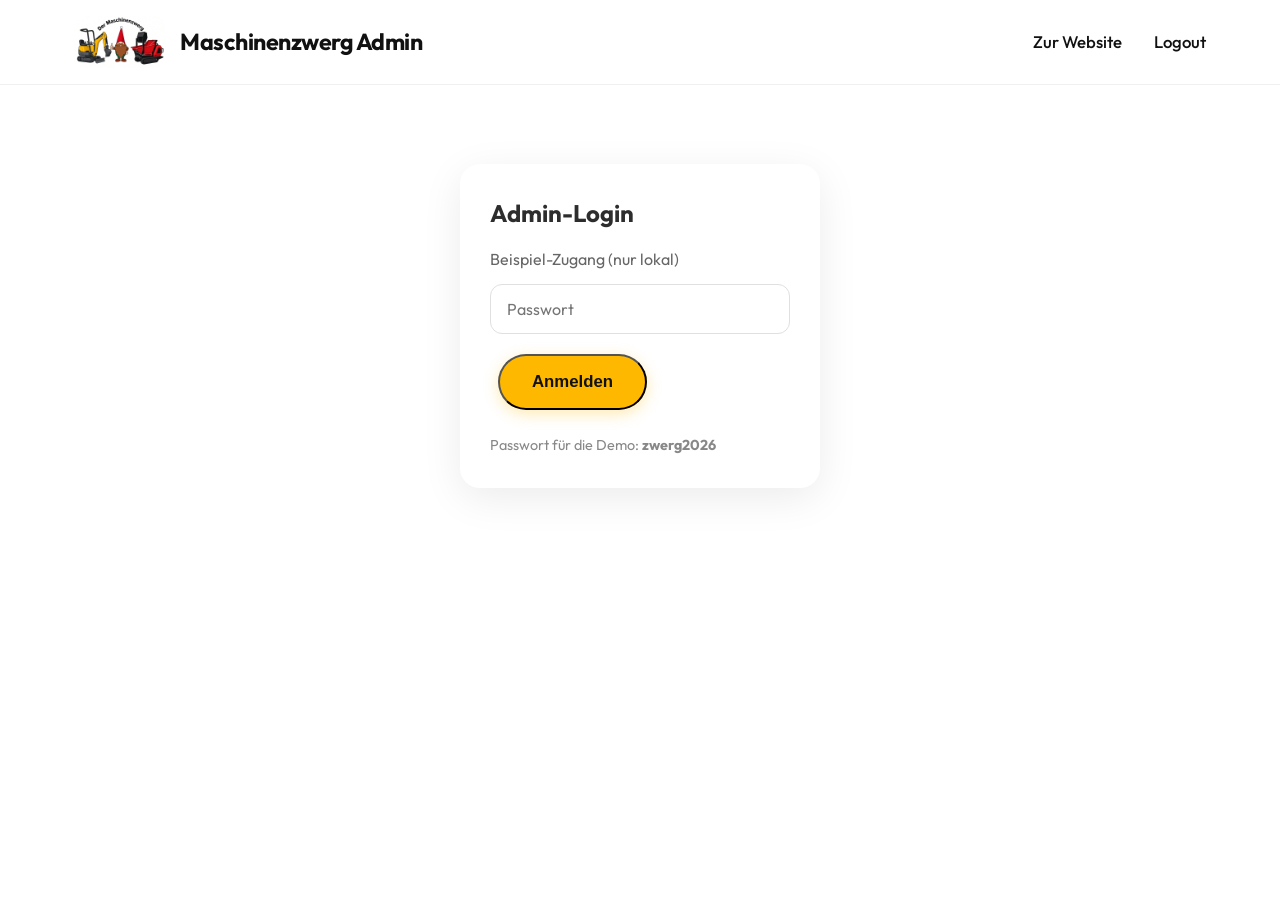
==== admin.html @ 91280cce "Maschinenzwerg Website" ====
<!DOCTYPE html>
<html lang="de">
<head>
  <meta charset="UTF-8">
  <meta name="viewport" content="width=device-width, initial-scale=1.0">
  <title>Admin – Maschinenzwerg</title>
  <link rel="stylesheet" href="style.css">
  <style>
    .admin-box { max-width: 900px; margin: 40px auto; }
    .booking { background: white; border-radius: 16px; padding: 20px; margin-bottom: 16px; box-shadow: var(--shadow); }
    .booking h4 { margin-bottom: 8px; }
    .login-box { max-width: 360px; margin: 80px auto; padding: 30px; background: white; border-radius: 20px; box-shadow: var(--shadow); }
  </style>
</head>
<body>
  <header>
    <div class="container">
      <nav>
        <a href="index.html" class="logo">
          <img src="images/logo-full.jpg" alt="Der Maschinenzwerg">
          <span>Maschinenzwerg Admin</span>
        </a>
        <ul>
          <li><a href="index.html">Zur Website</a></li>
          <li><a href="#" onclick="logout()">Logout</a></li>
        </ul>
      </nav>
    </div>
  </header>

  <div id="login-screen" class="login-box">
    <h2>Admin-Login</h2>
    <p style="margin:12px 0; color:#666;">Beispiel-Zugang (nur lokal)</p>
    <input type="password" id="pw" placeholder="Passwort" style="margin-bottom:12px;">
    <button class="btn" onclick="login()">Anmelden</button>
    <p style="margin-top:16px; font-size:0.9rem; color:#888;">Passwort für die Demo: <strong>zwerg2026</strong></p>
  </div>

  <div id="admin-screen" class="admin-box" style="display:none;">
    <h2>Buchungsanfragen</h2>
    <p style="margin-bottom:24px; color:#666;">Alle Anfragen, die über das Formular gesendet wurden (lokal gespeichert).</p>
    <div id="bookings"></div>
    <p id="empty" style="display:none; color:#888;">Noch keine Anfragen vorhanden. Sende eine Testanfrage über die Website.</p>
  </div>

  <script>
    const DEMO_PW = 'zwerg2026';

    function login() {
      if (document.getElementById('pw').value === DEMO_PW) {
        sessionStorage.setItem('admin', '1');
        showAdmin();
      } else {
        alert('Falsches Passwort');
      }
    }

    function logout() {
      sessionStorage.removeItem('admin');
      location.reload();
    }

    function showAdmin() {
      document.getElementById('login-screen').style.display = 'none';
      document.getElementById('admin-screen').style.display = 'block';
      renderBookings();
    }

    function renderBookings() {
      const list = JSON.parse(localStorage.getItem('bookings') || '[]');
      const container = document.getElementById('bookings');
      container.innerHTML = '';
      if (list.length === 0) {
        document.getElementById('empty').style.display = 'block';
        return;
      }
      document.getElementById('empty').style.display = 'none';
      list.reverse().forEach(b => {
        const div = document.createElement('div');
        div.className = 'booking';
        div.innerHTML = `
          <h4>${b.machine || 'Maschine'}</h4>
          <p><strong>Name:</strong> ${b.name || '-'}<br>
          <strong>E-Mail:</strong> ${b.email || '-'}<br>
          <strong>Telefon:</strong> ${b.telefon || '-'}<br>
          <strong>Zeitraum:</strong> ${b.zeitraum || '-'}<br>
          <strong>Nachricht:</strong><br>${(b.nachricht || '').replace(/\n/g, '<br>')}</p>
          <small style="color:#888;">Eingegangen: ${b.timestamp || ''}</small>
        `;
        container.appendChild(div);
      });
    }

    if (sessionStorage.getItem('admin') === '1') showAdmin();
  </script>
</body>
</html>
---- style.css ----
/* Maschinenzwerg – Modern & Friendly Design */
@import url('https://fonts.googleapis.com/css2?family=Outfit:wght@300;400;500;600;700;800&display=swap');

:root {
  --yellow: #FFB800;
  --yellow-dark: #E6A500;
  --red: #E53935;
  --black: #111111;
  --dark: #1E1E1E;
  --gray: #F8F9FA;
  --text: #2D2D2D;
  --muted: #666;
  --white: #FFFFFF;
  --shadow: 0 10px 40px rgba(0,0,0,0.08);
  --radius: 20px;
}

* {
  margin: 0;
  padding: 0;
  box-sizing: border-box;
}

html {
  scroll-behavior: smooth;
}

body {
  font-family: 'Outfit', system-ui, -apple-system, sans-serif;
  line-height: 1.65;
  color: var(--text);
  background: var(--white);
}

.container {
  max-width: 1180px;
  margin: 0 auto;
  padding: 0 24px;
}

/* Header */
header {
  background: rgba(255,255,255,0.95);
  backdrop-filter: blur(12px);
  box-shadow: 0 1px 0 rgba(0,0,0,0.06);
  position: sticky;
  top: 0;
  z-index: 1000;
}

nav {
  display: flex;
  justify-content: space-between;
  align-items: center;
  padding: 16px 0;
}

.logo {
  display: flex;
  align-items: center;
  gap: 14px;
  text-decoration: none;
  color: var(--black);
  font-weight: 700;
  font-size: 1.45rem;
  letter-spacing: -0.5px;
}

.logo img {
  height: 52px;
  width: auto;
  border-radius: 12px;
}

nav ul {
  display: flex;
  list-style: none;
  gap: 32px;
  align-items: center;
}

nav a {
  text-decoration: none;
  color: var(--black);
  font-weight: 500;
  font-size: 1.05rem;
  transition: color 0.2s;
  position: relative;
}

nav a:hover {
  color: var(--yellow-dark);
}

nav a::after {
  content: '';
  position: absolute;
  bottom: -6px;
  left: 0;
  width: 0;
  height: 2px;
  background: var(--yellow);
  transition: width 0.3s;
}

nav a:hover::after {
  width: 100%;
}

.mobile-menu {
  display: none;
  font-size: 1.8rem;
  cursor: pointer;
  background: none;
  border: none;
}

/* Hero */
.hero {
  background: linear-gradient(135deg, #111 0%, #2a2a2a 50%, #1a1a1a 100%);
  color: white;
  padding: 100px 0 80px;
  text-align: center;
  position: relative;
  overflow: hidden;
}

.hero::before {
  content: '';
  position: absolute;
  top: -50%;
  right: -20%;
  width: 600px;
  height: 600px;
  background: radial-gradient(circle, rgba(255,184,0,0.15) 0%, transparent 70%);
  border-radius: 50%;
}

.hero h1 {
  font-size: 4.2rem;
  font-weight: 800;
  letter-spacing: -1.5px;
  margin-bottom: 16px;
  line-height: 1.1;
}

.hero .subtitle {
  font-size: 1.35rem;
  font-weight: 400;
  opacity: 0.9;
  max-width: 640px;
  margin: 0 auto 32px;
}

.hero-image {
  max-width: 720px;
  margin: 40px auto 0;
  border-radius: 24px;
  box-shadow: 0 20px 60px rgba(0,0,0,0.4);
  overflow: hidden;
}

.hero-image img {
  width: 100%;
  display: block;
}

.btn {
  display: inline-block;
  background: var(--yellow);
  color: var(--black);
  padding: 16px 32px;
  border-radius: 50px;
  text-decoration: none;
  font-weight: 600;
  font-size: 1.05rem;
  transition: all 0.25s ease;
  margin: 8px;
  box-shadow: 0 4px 15px rgba(255,184,0,0.3);
}

.btn:hover {
  transform: translateY(-3px);
  box-shadow: 0 8px 25px rgba(255,184,0,0.45);
  background: #ffc21a;
}

.btn-outline {
  background: transparent;
  color: white;
  border: 2px solid white;
  box-shadow: none;
}

.btn-outline:hover {
  background: white;
  color: var(--black);
}

/* Sections */
section {
  padding: 90px 0;
}

.section-title {
  text-align: center;
  font-size: 2.6rem;
  font-weight: 700;
  margin-bottom: 16px;
  letter-spacing: -0.8px;
}

.section-subtitle {
  text-align: center;
  color: var(--muted);
  font-size: 1.15rem;
  max-width: 600px;
  margin: 0 auto 50px;
}

/* Machine Cards */
.machines {
  background: var(--gray);
}

.grid {
  display: grid;
  grid-template-columns: repeat(auto-fit, minmax(340px, 1fr));
  gap: 28px;
}

.card {
  background: white;
  border-radius: var(--radius);
  overflow: hidden;
  box-shadow: var(--shadow);
  transition: all 0.35s ease;
  border: 1px solid rgba(0,0,0,0.04);
}

.card:hover {
  transform: translateY(-12px);
  box-shadow: 0 20px 50px rgba(0,0,0,0.12);
}

.card img {
  width: 100%;
  height: 240px;
  object-fit: cover;
  background: #f0f0f0;
  transition: transform 0.4s;
}

.card:hover img {
  transform: scale(1.05);
}

.card-content {
  padding: 28px;
}

.card h3 {
  font-size: 1.55rem;
  font-weight: 700;
  margin-bottom: 10px;
}

.card p {
  color: var(--muted);
  margin-bottom: 20px;
}

/* Features */
.features {
  display: grid;
  grid-template-columns: repeat(auto-fit, minmax(260px, 1fr));
  gap: 24px;
  margin-top: 20px;
}

.feature {
  text-align: center;
  padding: 30px 20px;
}

.feature-icon {
  width: 70px;
  height: 70px;
  background: var(--yellow);
  border-radius: 50%;
  display: flex;
  align-items: center;
  justify-content: center;
  margin: 0 auto 18px;
  font-size: 2rem;
}

.feature h3 {
  font-size: 1.25rem;
  margin-bottom: 8px;
}

/* Page styles */
.page-hero {
  background: linear-gradient(135deg, var(--dark), #333);
  color: white;
  padding: 70px 0;
  text-align: center;
}

.page-hero h1 {
  font-size: 3.2rem;
  font-weight: 800;
  letter-spacing: -1px;
}

.page-content {
  padding: 70px 0;
}

.specs {
  background: var(--gray);
  padding: 32px;
  border-radius: var(--radius);
  margin: 32px 0;
}

.specs h3 {
  margin-bottom: 16px;
  font-size: 1.4rem;
}

.specs ul {
  list-style: none;
}

.specs li {
  padding: 10px 0;
  border-bottom: 1px solid #e5e5e5;
  display: flex;
  justify-content: space-between;
}

.specs li:last-child {
  border-bottom: none;
}

.specs strong {
  color: var(--black);
}

/* Footer */
footer {
  background: var(--black);
  color: #ccc;
  padding: 60px 0 30px;
}

footer .container {
  display: grid;
  grid-template-columns: repeat(auto-fit, minmax(220px, 1fr));
  gap: 40px;
}

footer h4 {
  color: var(--yellow);
  margin-bottom: 16px;
  font-size: 1.1rem;
}

footer a {
  color: #aaa;
  text-decoration: none;
  display: block;
  margin: 6px 0;
  transition: color 0.2s;
}

footer a:hover {
  color: var(--yellow);
}

.copyright {
  text-align: center;
  margin-top: 40px;
  padding-top: 24px;
  border-top: 1px solid #333;
  font-size: 0.9rem;
  color: #777;
}

/* Form */
.form-group {
  margin-bottom: 22px;
}

label {
  display: block;
  margin-bottom: 6px;
  font-weight: 500;
}

input, textarea, select {
  width: 100%;
  padding: 14px 16px;
  border: 1.5px solid #e0e0e0;
  border-radius: 12px;
  font-size: 1rem;
  font-family: inherit;
  transition: border 0.2s;
}

input:focus, textarea:focus, select:focus {
  outline: none;
  border-color: var(--yellow);
}

textarea {
  height: 130px;
  resize: vertical;
}

button[type="submit"] {
  background: var(--yellow);
  color: var(--black);
  border: none;
  padding: 16px 36px;
  border-radius: 50px;
  font-weight: 600;
  font-size: 1.05rem;
  cursor: pointer;
  transition: all 0.2s;
}

button[type="submit"]:hover {
  background: var(--yellow-dark);
  transform: translateY(-2px);
}

/* Responsive */
@media (max-width: 768px) {
  nav ul {
    display: none;
    flex-direction: column;
    position: absolute;
    top: 84px;
    left: 0;
    right: 0;
    background: white;
    padding: 20px;
    box-shadow: 0 10px 30px rgba(0,0,0,0.1);
    gap: 16px;
  }

  nav ul.active {
    display: flex;
  }

  .mobile-menu {
    display: block;
  }

  .hero h1 {
    font-size: 2.8rem;
  }

  .hero {
    padding: 70px 0 50px;
  }

  .logo img {
    height: 42px;
  }

  .section-title {
    font-size: 2.1rem;
  }
}

/* Calendar */
.calendar-wrap {
  background: white;
  border-radius: 20px;
  box-shadow: var(--shadow);
  padding: 24px;
  margin: 40px 0;
  max-width: 420px;
}
.cal-header {
  display: flex;
  justify-content: space-between;
  align-items: center;
  margin-bottom: 16px;
}
.cal-header button {
  background: var(--yellow);
  border: none;
  width: 36px;
  height: 36px;
  border-radius: 50%;
  font-size: 1.2rem;
  cursor: pointer;
}
.cal-grid {
  display: grid;
  grid-template-columns: repeat(7, 1fr);
  gap: 4px;
  text-align: center;
}
.cal-day-name {
  font-weight: 600;
  font-size: 0.85rem;
  color: var(--muted);
  padding: 8px 0;
}
.cal-day {
  padding: 10px 0;
  border-radius: 8px;
  cursor: pointer;
  font-size: 0.95rem;
}
.cal-day:hover:not(.occupied):not(.past) {
  background: #fff3cd;
}
.cal-day.occupied {
  background: #f8d7da;
  color: #721c24;
  cursor: not-allowed;
  text-decoration: line-through;
}
.cal-day.selected {
  background: var(--yellow);
  color: black;
  font-weight: 600;
}
.cal-day.past {
  color: #ccc;
  cursor: not-allowed;
}
.price-box {
  margin-top: 20px;
  padding: 16px;
  background: var(--gray);
  border-radius: 12px;
  font-weight: 500;
}
.coming-soon {
  background: #fff3cd;
  color: #856404;
  padding: 20px;
  border-radius: 12px;
  text-align: center;
  margin: 30px 0;
  font-weight: 600;
}
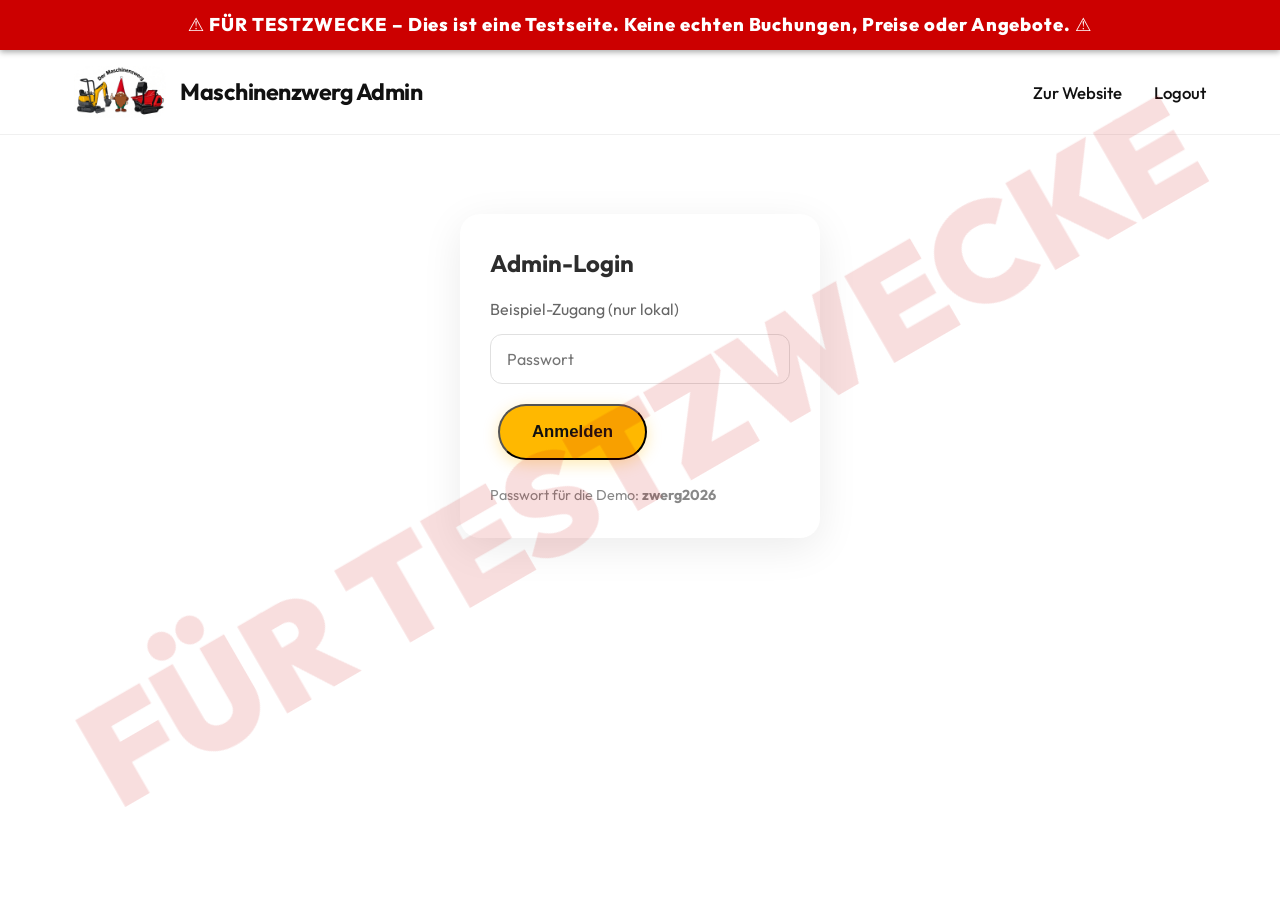
==== commit b329add2: "Hinweis FÜR TESTZWECKE auf allen Seiten" ====
--- a/admin.html
+++ b/admin.html
@@ -1,9 +1,10 @@
 <!DOCTYPE html>
 <html lang="de">
 <head>
+  <meta name="robots" content="noindex, nofollow">
   <meta charset="UTF-8">
   <meta name="viewport" content="width=device-width, initial-scale=1.0">
-  <title>Admin – Maschinenzwerg</title>
+  <title>[FÜR TESTZWECKE] Admin – Maschinenzwerg</title>
   <link rel="stylesheet" href="style.css">
   <style>
     .admin-box { max-width: 900px; margin: 40px auto; }
@@ -13,6 +14,8 @@
   </style>
 </head>
 <body>
+<div class="testbanner" role="alert">⚠ FÜR TESTZWECKE – Dies ist eine Testseite. Keine echten Buchungen, Preise oder Angebote. ⚠</div>
+<div class="testwatermark" aria-hidden="true">FÜR TESTZWECKE</div>
   <header>
     <div class="container">
       <nav>
--- a/style.css
+++ b/style.css
@@ -553,3 +553,7 @@
   margin: 30px 0;
   font-weight: 600;
 }
+
+/* Hinweis: Testseite */
+.testbanner{position:sticky;top:0;z-index:10000;background:#c00;color:#fff;text-align:center;font-weight:800;font-size:1.15rem;letter-spacing:.05em;padding:10px 12px;box-shadow:0 2px 6px rgba(0,0,0,.35);}
+.testwatermark{position:fixed;top:50%;left:50%;transform:translate(-50%,-50%) rotate(-30deg);z-index:9999;pointer-events:none;font-size:clamp(3rem,11vw,9rem);font-weight:900;color:rgba(200,0,0,.13);white-space:nowrap;user-select:none;}
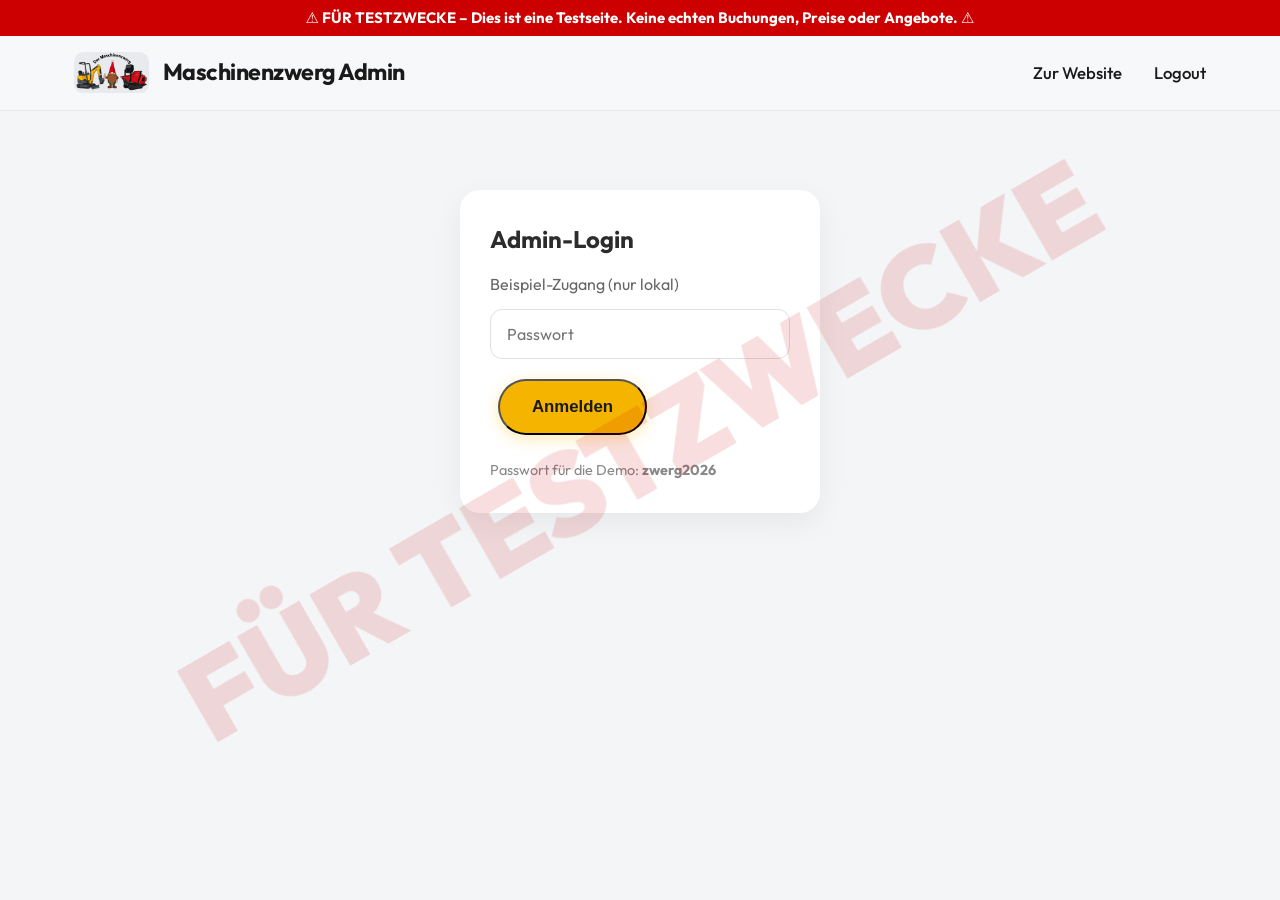
==== commit 12dc511d: "Neue Version: Slider, weichere Farben, Mobiloptimierung (Testseite)" ====
--- a/admin.html
+++ b/admin.html
@@ -1,7 +1,7 @@
 <!DOCTYPE html>
 <html lang="de">
 <head>
-  <meta name="robots" content="noindex, nofollow">
+<meta name="robots" content="noindex, nofollow">
   <meta charset="UTF-8">
   <meta name="viewport" content="width=device-width, initial-scale=1.0">
   <title>[FÜR TESTZWECKE] Admin – Maschinenzwerg</title>
--- a/style.css
+++ b/style.css
@@ -2,16 +2,17 @@
 @import url('https://fonts.googleapis.com/css2?family=Outfit:wght@300;400;500;600;700;800&display=swap');
 
 :root {
-  --yellow: #FFB800;
-  --yellow-dark: #E6A500;
-  --red: #E53935;
-  --black: #111111;
-  --dark: #1E1E1E;
-  --gray: #F8F9FA;
-  --text: #2D2D2D;
-  --muted: #666;
-  --white: #FFFFFF;
-  --shadow: 0 10px 40px rgba(0,0,0,0.08);
+  --yellow: #F5B400;
+  --yellow-dark: #D9A000;
+  --red: #D32F2F;
+  --black: #1A1A1A;
+  --dark: #252525;
+  --gray: #F0F2F5;
+  --text: #2C2C2C;
+  --muted: #5A5A5A;
+  --white: #F7F8FA;
+  --bg: #F4F5F7;
+  --shadow: 0 10px 30px rgba(0,0,0,0.06);
   --radius: 20px;
 }
 
@@ -29,7 +30,7 @@
   font-family: 'Outfit', system-ui, -apple-system, sans-serif;
   line-height: 1.65;
   color: var(--text);
-  background: var(--white);
+  background: var(--bg);
 }
 
 .container {
@@ -40,9 +41,9 @@
 
 /* Header */
 header {
-  background: rgba(255,255,255,0.95);
+  background: rgba(247,248,250,0.95);
   backdrop-filter: blur(12px);
-  box-shadow: 0 1px 0 rgba(0,0,0,0.06);
+  box-shadow: 0 1px 0 rgba(0,0,0,0.05);
   position: sticky;
   top: 0;
   z-index: 1000;
@@ -67,9 +68,10 @@
 }
 
 .logo img {
-  height: 52px;
+  height: 42px;
   width: auto;
-  border-radius: 12px;
+  border-radius: 10px;
+  object-fit: contain;
 }
 
 nav ul {
@@ -153,16 +155,59 @@
 }
 
 .hero-image {
-  max-width: 720px;
-  margin: 40px auto 0;
-  border-radius: 24px;
-  box-shadow: 0 20px 60px rgba(0,0,0,0.4);
+  max-width: 520px;
+  margin: 36px auto 0;
+  border-radius: 20px;
+  box-shadow: 0 16px 40px rgba(0,0,0,0.25);
   overflow: hidden;
-}
-
+  background: linear-gradient(145deg, #E4E7EB 0%, #C9CED6 100%);
+}
 .hero-image img {
   width: 100%;
+  height: auto;
   display: block;
+  object-fit: contain;
+}
+
+/* Image Slider */
+.slider {
+  position: relative;
+  width: 100%;
+  height: 340px;
+  border-radius: 20px;
+  overflow: hidden;
+  box-shadow: var(--shadow);
+  background: linear-gradient(145deg, #E4E7EB 0%, #C9CED6 100%);
+}
+.slider img {
+  position: absolute;
+  top: 0; left: 0;
+  width: 100%;
+  height: 100%;
+  object-fit: cover;
+  opacity: 0;
+  transition: opacity 0.6s ease;
+}
+.slider img.active {
+  opacity: 1;
+}
+.slider-dots {
+  position: absolute;
+  bottom: 12px;
+  left: 50%;
+  transform: translateX(-50%);
+  display: flex;
+  gap: 8px;
+}
+.slider-dots span {
+  width: 10px;
+  height: 10px;
+  border-radius: 50%;
+  background: rgba(255,255,255,0.5);
+  cursor: pointer;
+}
+.slider-dots span.active {
+  background: white;
 }
 
 .btn {
@@ -230,12 +275,12 @@
 }
 
 .card {
-  background: white;
+  background: #FAFBFC;
   border-radius: var(--radius);
   overflow: hidden;
   box-shadow: var(--shadow);
   transition: all 0.35s ease;
-  border: 1px solid rgba(0,0,0,0.04);
+  border: 1px solid rgba(0,0,0,0.05);
 }
 
 .card:hover {
@@ -243,12 +288,16 @@
   box-shadow: 0 20px 50px rgba(0,0,0,0.12);
 }
 
-.card img {
-  width: 100%;
-  height: 240px;
-  object-fit: cover;
-  background: #f0f0f0;
-  transition: transform 0.4s;
+.card .slider {
+  height: 220px;
+  border-radius: 0;
+  box-shadow: none;
+  position: relative;
+  overflow: hidden;
+}
+.card .slider img {
+  object-fit: contain;
+  background: linear-gradient(145deg, #E4E7EB 0%, #C9CED6 100%);
 }
 
 .card:hover img {
@@ -439,47 +488,45 @@
 
 /* Responsive */
 @media (max-width: 768px) {
+  .grid {
+    grid-template-columns: 1fr;
+    gap: 20px;
+  }
+  .card .slider {
+    height: 200px;
+  }
+  .hero h1 {
+    font-size: 2.4rem;
+  }
+  .section-title {
+    font-size: 1.9rem;
+  }
   nav ul {
     display: none;
     flex-direction: column;
     position: absolute;
-    top: 84px;
+    top: 70px;
     left: 0;
     right: 0;
-    background: white;
-    padding: 20px;
-    box-shadow: 0 10px 30px rgba(0,0,0,0.1);
-    gap: 16px;
-  }
-
+    background: #FAFBFC;
+    padding: 16px;
+    box-shadow: 0 8px 24px rgba(0,0,0,0.1);
+    gap: 12px;
+  }
   nav ul.active {
     display: flex;
   }
-
   .mobile-menu {
     display: block;
   }
-
-  .hero h1 {
-    font-size: 2.8rem;
-  }
-
-  .hero {
-    padding: 70px 0 50px;
-  }
-
   .logo img {
-    height: 42px;
-  }
-
-  .section-title {
-    font-size: 2.1rem;
+    height: 36px;
   }
 }
 
 /* Calendar */
 .calendar-wrap {
-  background: white;
+  background: #FAFBFC;
   border-radius: 20px;
   box-shadow: var(--shadow);
   padding: 24px;
@@ -554,6 +601,6 @@
   font-weight: 600;
 }
 
-/* Hinweis: Testseite */
-.testbanner{position:sticky;top:0;z-index:10000;background:#c00;color:#fff;text-align:center;font-weight:800;font-size:1.15rem;letter-spacing:.05em;padding:10px 12px;box-shadow:0 2px 6px rgba(0,0,0,.35);}
-.testwatermark{position:fixed;top:50%;left:50%;transform:translate(-50%,-50%) rotate(-30deg);z-index:9999;pointer-events:none;font-size:clamp(3rem,11vw,9rem);font-weight:900;color:rgba(200,0,0,.13);white-space:nowrap;user-select:none;}
+/* Testhinweis */
+.testbanner{position:sticky;top:0;z-index:10000;background:#c00;color:#fff;font-weight:bold;text-align:center;padding:8px 12px;font-size:15px;line-height:1.3}
+.testwatermark{position:fixed;top:50%;left:50%;transform:translate(-50%,-50%) rotate(-30deg);font-size:9vw;font-weight:900;color:rgba(200,0,0,.13);pointer-events:none;z-index:9999;white-space:nowrap}
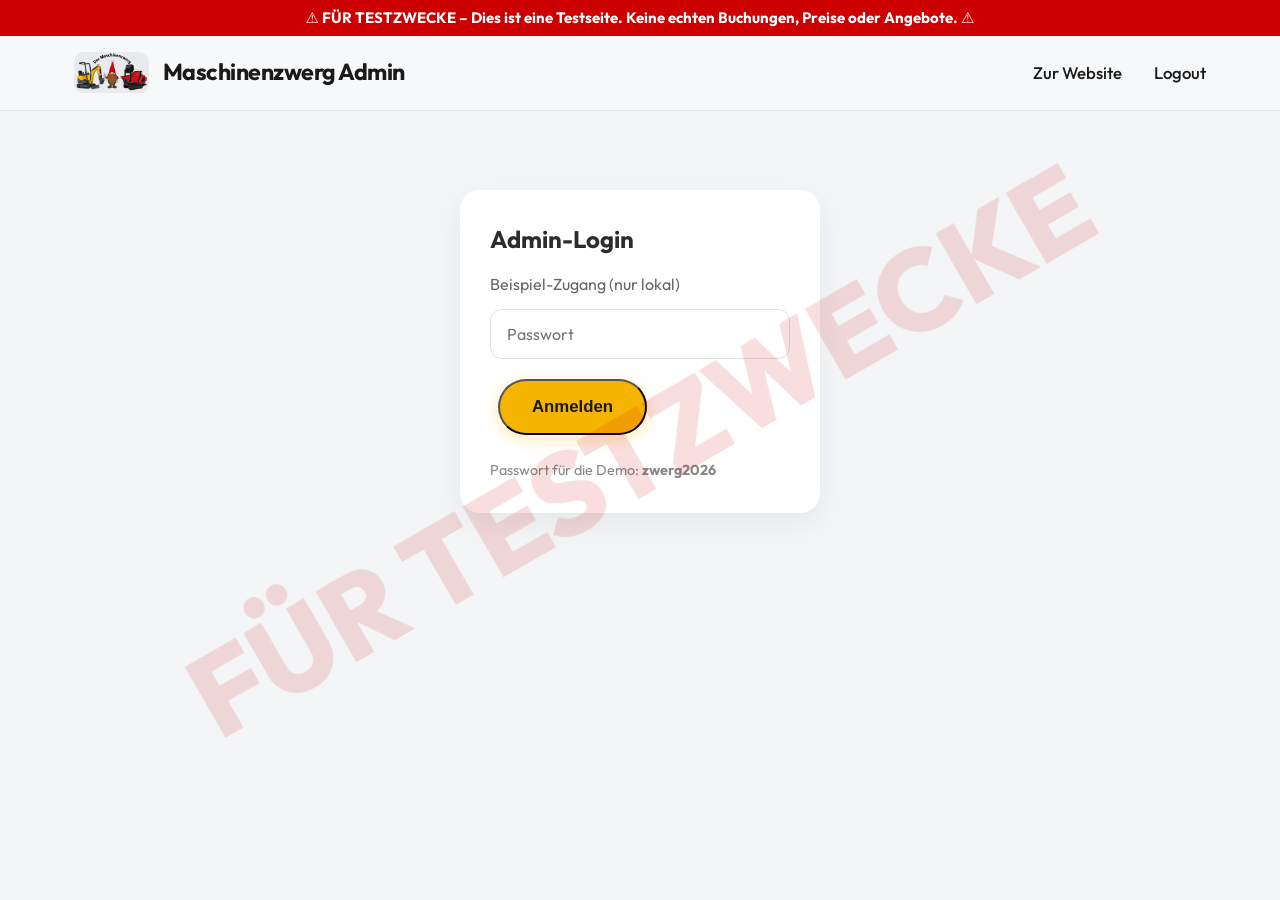
==== commit 21958772: "Keine Cookies: Hinweis, lokale Schrift, Datenschutz ergänzt" ====
--- a/admin.html
+++ b/admin.html
@@ -5,7 +5,7 @@
   <meta charset="UTF-8">
   <meta name="viewport" content="width=device-width, initial-scale=1.0">
   <title>[FÜR TESTZWECKE] Admin – Maschinenzwerg</title>
-  <link rel="stylesheet" href="style.css">
+  <link rel="stylesheet" href="style.css?v=20261020c">
   <style>
     .admin-box { max-width: 900px; margin: 40px auto; }
     .booking { background: white; border-radius: 16px; padding: 20px; margin-bottom: 16px; box-shadow: var(--shadow); }
--- a/style.css
+++ b/style.css
@@ -1,5 +1,11 @@
 /* Maschinenzwerg – Modern & Friendly Design */
-@import url('https://fonts.googleapis.com/css2?family=Outfit:wght@300;400;500;600;700;800&display=swap');
+/* Schrift lokal eingebunden – keine Verbindung zu Google */
+@font-face{font-family:'Outfit';font-style:normal;font-weight:300;font-display:swap;src:url('fonts/outfit-300.woff2') format('woff2');}
+@font-face{font-family:'Outfit';font-style:normal;font-weight:400;font-display:swap;src:url('fonts/outfit-400.woff2') format('woff2');}
+@font-face{font-family:'Outfit';font-style:normal;font-weight:500;font-display:swap;src:url('fonts/outfit-500.woff2') format('woff2');}
+@font-face{font-family:'Outfit';font-style:normal;font-weight:600;font-display:swap;src:url('fonts/outfit-600.woff2') format('woff2');}
+@font-face{font-family:'Outfit';font-style:normal;font-weight:700;font-display:swap;src:url('fonts/outfit-700.woff2') format('woff2');}
+@font-face{font-family:'Outfit';font-style:normal;font-weight:800;font-display:swap;src:url('fonts/outfit-800.woff2') format('woff2');}
 
 :root {
   --yellow: #F5B400;
@@ -604,3 +610,14 @@
 /* Testhinweis */
 .testbanner{position:sticky;top:0;z-index:10000;background:#c00;color:#fff;font-weight:bold;text-align:center;padding:8px 12px;font-size:15px;line-height:1.3}
 .testwatermark{position:fixed;top:50%;left:50%;transform:translate(-50%,-50%) rotate(-30deg);font-size:9vw;font-weight:900;color:rgba(200,0,0,.13);pointer-events:none;z-index:9999;white-space:nowrap}
+
+/* Keine-Cookies-Box */
+.nocookie{background:linear-gradient(135deg,#2b2b2b,#3a3a3a);color:#f3f3f3}
+.nocookie .container{max-width:860px;text-align:center}
+.nocookie .nc-icon{font-size:52px;line-height:1;margin-bottom:12px}
+.nocookie h2{color:var(--yellow);margin-bottom:16px}
+.nocookie p{margin:0 auto 14px;line-height:1.65;color:#e4e4e4}
+.nocookie .nc-list{display:flex;flex-wrap:wrap;justify-content:center;gap:10px;margin:22px 0}
+.nocookie .nc-list span{background:rgba(245,180,0,.15);border:1px solid rgba(245,180,0,.45);color:#ffd766;padding:8px 14px;border-radius:999px;font-weight:600;font-size:.95rem}
+.nocookie small{display:block;color:#aaa;font-size:.82rem;margin-top:14px}
+.nc-foot{font-size:.85rem;opacity:.8;margin-top:6px}
